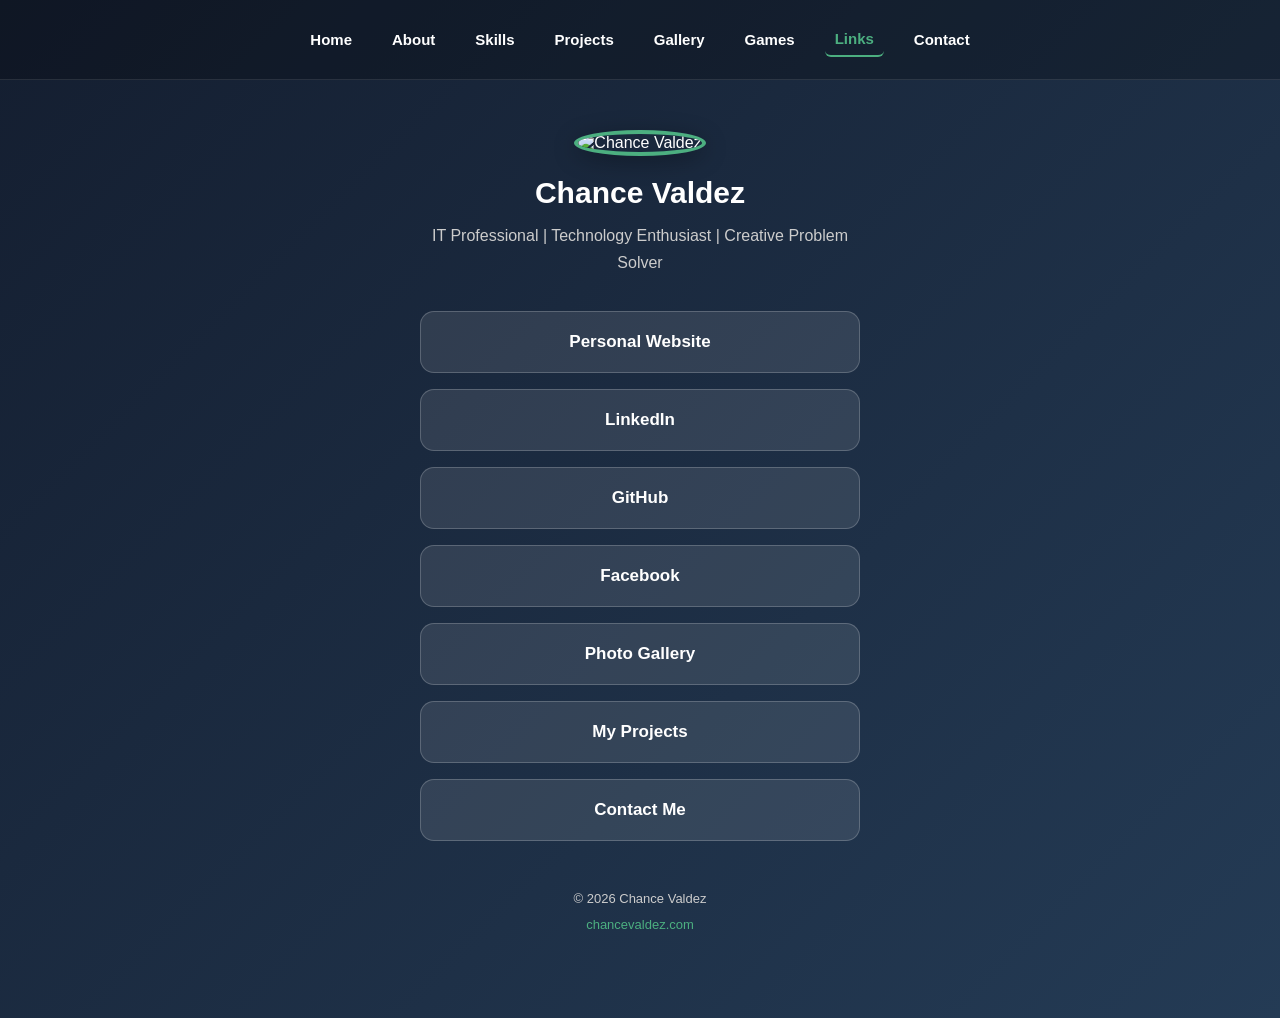
==== links/index.html @ d4bc0025 "Added Links page and stylesheet" ====
<!DOCTYPE html>
<html lang="en">

<head>
    <!-- ==========================================
         PAGE INFORMATION
    ========================================== -->

    <meta charset="UTF-8">

    <meta name="viewport"
          content="width=device-width, initial-scale=1.0">

    <meta name="description"
          content="Connect with Chance Valdez. Explore my professional portfolio, creative projects, social media, and more.">

    <title>Chance Valdez | Links</title>

    <!-- ==========================================
         STYLESHEETS
    ========================================== -->

    <!-- CSS specifically for the Links page -->
    <link rel="stylesheet" href="links.css">

</head>

<body>

    <!-- ==========================================
         WEBSITE NAVIGATION
    ========================================== -->

    <nav class="site-nav" aria-label="Main navigation">

        <a href="/">
            Home
        </a>

        <a href="/#about">
            About
        </a>

        <a href="/#skills">
            Skills
        </a>

        <a href="/#projects">
            Projects
        </a>

        <a href="/gallery.html">
            Gallery
        </a>

        <a href="/game.html">
            Games
        </a>

        <a href="/links/" aria-current="page">
            Links
        </a>

        <a href="/#contact">
            Contact
        </a>

    </nav>


    <!-- ==========================================
         MAIN PAGE CONTENT
    ========================================== -->

    <main class="container">

        <!-- ==========================================
             PROFILE SECTION
        ========================================== -->

        <header class="profile">

            <!-- Replace profile.jpg with your actual image filename -->

            <img
                src="../Images/profile.jpg"
                alt="Chance Valdez"
                class="profile-image"
            >

            <h1>Chance Valdez</h1>

            <p class="description">
                IT Professional | Technology Enthusiast |
                Creative Problem Solver
            </p>

        </header>


        <!-- ==========================================
             SOCIAL AND PROFESSIONAL LINKS
        ========================================== -->

        <section class="links-section" aria-label="My links">

            <div class="links">

                <!-- PERSONAL WEBSITE -->

                <a
                    href="https://chancevaldez.com"
                    class="link-button"
                >
                    Personal Website
                </a>


                <!-- LINKEDIN -->

                <a
                    href="https://linkedin.chancevaldez.com"
                    class="link-button"
                    target="_blank"
                    rel="noopener noreferrer"
                >
                    LinkedIn
                </a>


                <!-- GITHUB -->

                <a
                    href="https://github.com/Chance203"
                    class="link-button"
                    target="_blank"
                    rel="noopener noreferrer"
                >
                    GitHub
                </a>


                <!-- FACEBOOK -->

                <a
                    href="https://www.facebook.com/chance.valdez"
                    class="link-button"
                    target="_blank"
                    rel="noopener noreferrer"
                >
                    Facebook
                </a>


                <!-- PHOTO GALLERY -->

                <a
                    href="/gallery.html"
                    class="link-button"
                >
                    Photo Gallery
                </a>


                <!-- PROJECTS -->

                <a
                    href="/#projects"
                    class="link-button"
                >
                    My Projects
                </a>


                <!-- CONTACT -->

                <a
                    href="/#contact"
                    class="link-button"
                >
                    Contact Me
                </a>

            </div>

        </section>


        <!-- ==========================================
             FOOTER
        ========================================== -->

        <footer>

            <p>
                &copy; 2026 Chance Valdez
            </p>

            <p>
                <a href="https://chancevaldez.com">
                    chancevaldez.com
                </a>
            </p>

        </footer>

    </main>

</body>

</html>
---- links/links.css ----
/* ==========================================
   LINKS PAGE - GLOBAL STYLING
========================================== */

:root {
    --bg-dark: #141e30;
    --bg-light: #243b55;

    --primary: #4caf80;
    --primary-hover: #3a9469;

    --text: #ffffff;
    --text-muted: #cccccc;

    --button-bg: rgba(255, 255, 255, 0.1);
    --button-border: rgba(255, 255, 255, 0.2);
}

* {
    margin: 0;
    padding: 0;
    box-sizing: border-box;
}

html {
    scroll-behavior: smooth;
}

body {
    font-family: Arial, Helvetica, sans-serif;

    background: linear-gradient(
        135deg,
        var(--bg-dark),
        var(--bg-light)
    );

    color: var(--text);

    min-height: 100vh;
}


/* ==========================================
   WEBSITE NAVIGATION
========================================== */

.site-nav {
    width: 100%;

    display: flex;
    justify-content: center;
    align-items: center;

    flex-wrap: wrap;
    gap: 20px;

    padding: 22px 20px;

    background: rgba(0, 0, 0, 0.25);

    border-bottom: 1px solid rgba(
        255, 255, 255, 0.1
    );
}

.site-nav a {
    color: var(--text);

    text-decoration: none;

    font-size: 15px;
    font-weight: 600;

    padding: 8px 10px;

    border-radius: 6px;

    transition:
        background 0.3s ease,
        color 0.3s ease;
}

.site-nav a:hover {
    color: var(--primary);

    background: rgba(
        255, 255, 255, 0.08
    );
}

/* Highlight the current page */

.site-nav a[aria-current="page"] {
    color: var(--primary);

    border-bottom: 2px solid var(--primary);
}


/* ==========================================
   MAIN PAGE CONTAINER
========================================== */

.container {
    width: 100%;
    max-width: 480px;

    margin: 50px auto;

    padding: 0 20px;

    text-align: center;
}


/* ==========================================
   PROFILE SECTION
========================================== */

.profile {
    margin-bottom: 35px;
}

.profile-image {
    width: 130px;
    height: 130px;

    border-radius: 50%;

    object-fit: cover;

    border: 4px solid var(--primary);

    margin-bottom: 20px;

    box-shadow: 0 5px 25px rgba(
        0, 0, 0, 0.3
    );
}

.profile h1 {
    font-size: 30px;

    font-weight: 700;

    margin-bottom: 12px;
}

.description {
    color: var(--text-muted);

    font-size: 16px;

    line-height: 1.7;
}


/* ==========================================
   LINKS SECTION
========================================== */

.links-section {
    width: 100%;
}

.links {
    display: flex;
    flex-direction: column;

    gap: 16px;
}


/* ==========================================
   LINK BUTTONS
========================================== */

.link-button {
    display: block;

    width: 100%;

    padding: 20px;

    background: var(--button-bg);

    color: var(--text);

    text-decoration: none;

    border: 1px solid var(--button-border);

    border-radius: 14px;

    font-size: 17px;
    font-weight: 600;

    transition:
        transform 0.3s ease,
        background 0.3s ease,
        box-shadow 0.3s ease,
        border-color 0.3s ease;
}

.link-button:hover {
    background: var(--primary);

    border-color: var(--primary);

    transform: translateY(-4px);

    box-shadow: 0 8px 25px rgba(
        0, 0, 0, 0.3
    );
}

.link-button:active {
    transform: translateY(-1px);
}


/* ==========================================
   KEYBOARD ACCESSIBILITY
========================================== */

.link-button:focus-visible,
.site-nav a:focus-visible,
footer a:focus-visible {
    outline: 3px solid var(--primary);

    outline-offset: 4px;
}


/* ==========================================
   FOOTER
========================================== */

footer {
    margin-top: 45px;

    padding-bottom: 30px;

    color: var(--text-muted);

    font-size: 13px;

    line-height: 2;
}

footer a {
    color: var(--primary);

    text-decoration: none;

    transition: color 0.3s ease;
}

footer a:hover {
    color: var(--text);
}


/* ==========================================
   MOBILE RESPONSIVENESS
========================================== */

@media (max-width: 600px) {

    .site-nav {
        gap: 8px;

        padding: 15px 10px;
    }

    .site-nav a {
        font-size: 13px;

        padding: 8px;
    }

    .container {
        margin: 35px auto;

        padding: 0 18px;
    }

    .profile-image {
        width: 110px;
        height: 110px;
    }

    .profile h1 {
        font-size: 26px;
    }

    .description {
        font-size: 14px;
    }

    .link-button {
        font-size: 16px;

        padding: 18px;
    }

}


/* ==========================================
   REDUCED MOTION ACCESSIBILITY
========================================== */

@media (prefers-reduced-motion: reduce) {

    html {
        scroll-behavior: auto;
    }

    .link-button,
    .site-nav a,
    footer a {
        transition: none;
    }

    .link-button:hover {
        transform: none;
    }

}
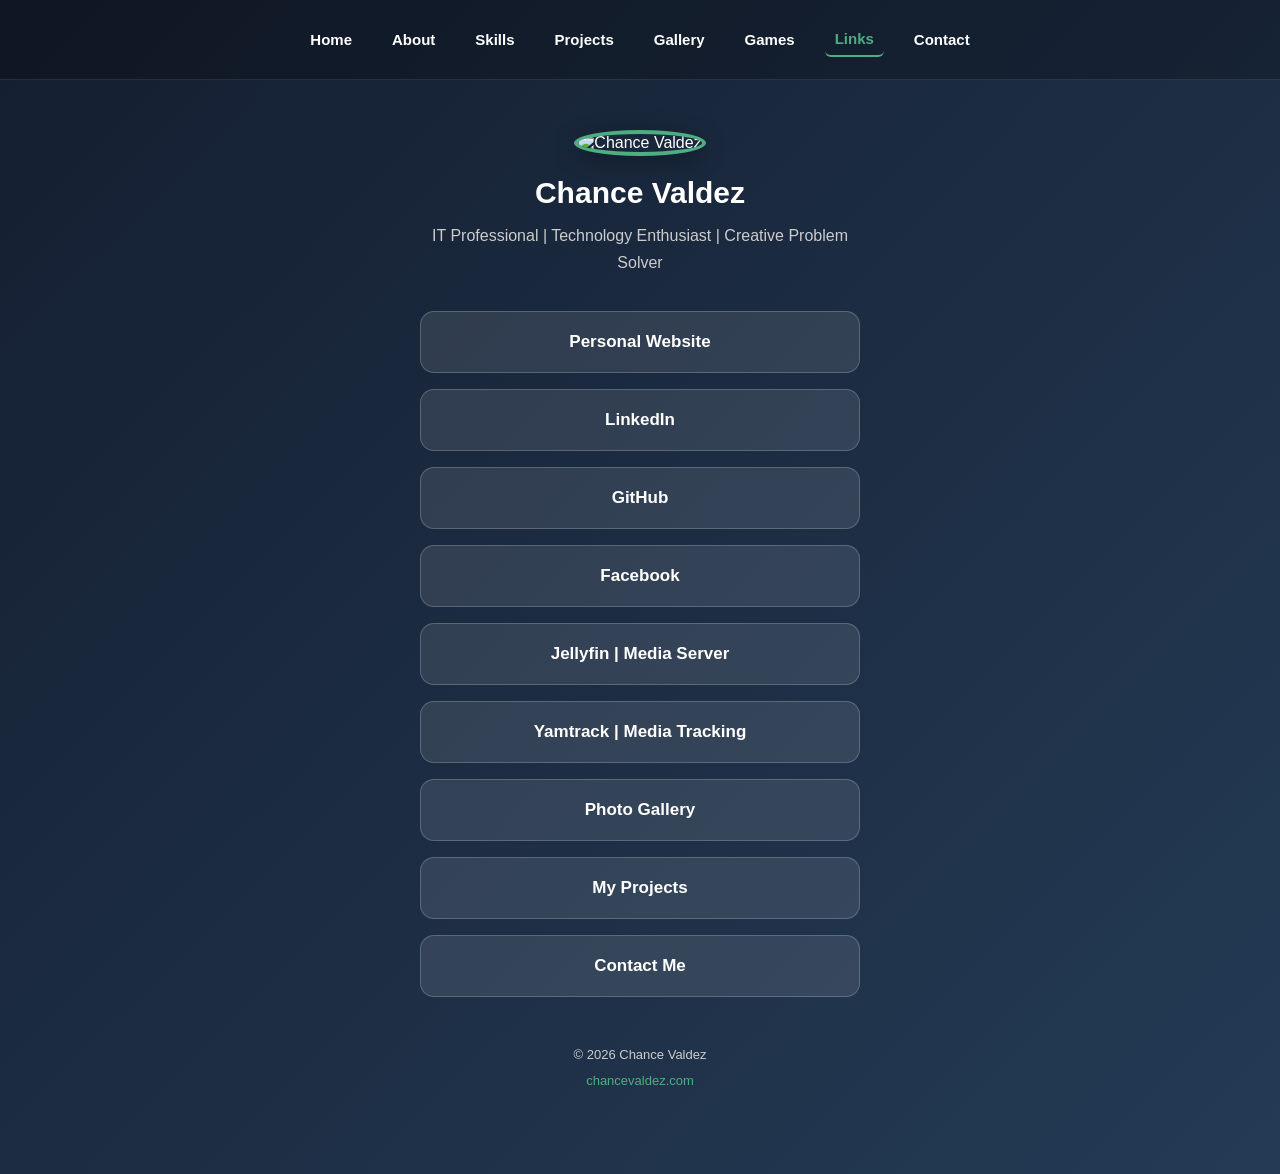
==== commit 998365b3: "Adding jellyfin and yamtrack buttons" ====
--- a/links/index.html
+++ b/links/index.html
@@ -151,6 +151,32 @@
                     Facebook
                 </a>
 
+                <!-- ==========================================
+     PERSONAL MEDIA SERVER
+========================================== -->
+
+<!-- JELLYFIN -->
+
+<a
+    href="https://jellyfin.chancevaldez.com"
+    class="link-button"
+    target="_blank"
+    rel="noopener noreferrer"
+>
+    Jellyfin | Media Server
+</a>
+
+
+<!-- YAMTRACK -->
+
+<a
+    href="https://yamtrack.chancevaldez.com"
+    class="link-button"
+    target="_blank"
+    rel="noopener noreferrer"
+>
+    Yamtrack | Media Tracking
+</a>
 
                 <!-- PHOTO GALLERY -->
 
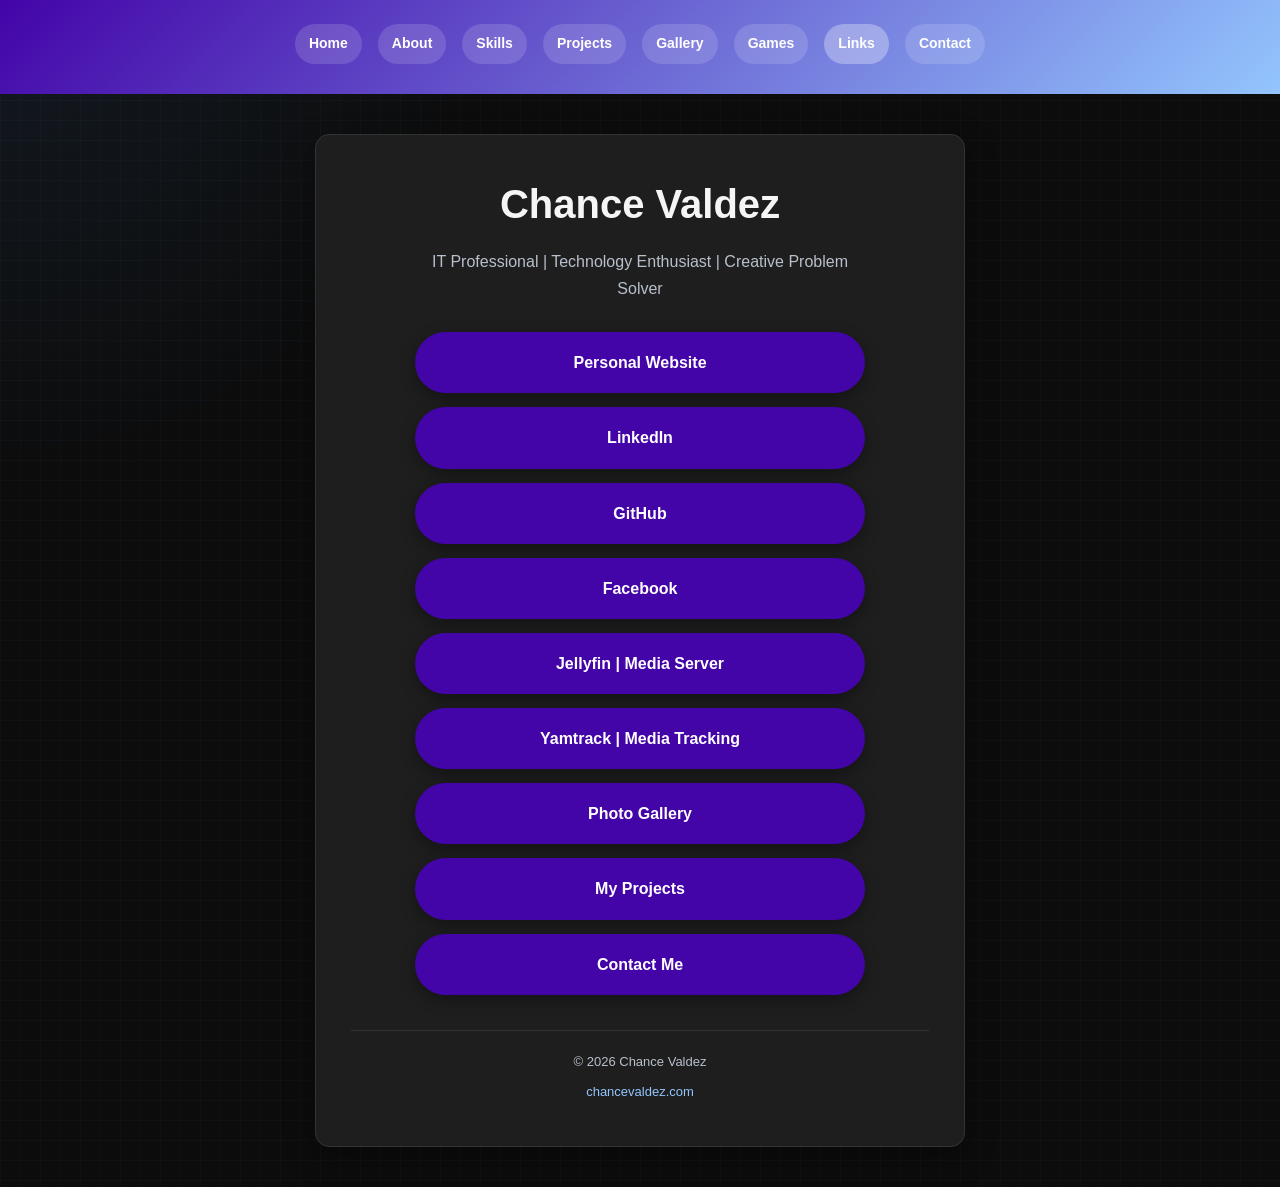
==== commit b75e8ebb: "Updating style and removing profile picture section" ====
--- a/links/index.html
+++ b/links/index.html
@@ -74,28 +74,21 @@
 
     <main class="container">
 
-        <!-- ==========================================
-             PROFILE SECTION
-        ========================================== -->
-
-        <header class="profile">
-
-            <!-- Replace profile.jpg with your actual image filename -->
-
-            <img
-                src="../Images/profile.jpg"
-                alt="Chance Valdez"
-                class="profile-image"
-            >
-
-            <h1>Chance Valdez</h1>
-
-            <p class="description">
-                IT Professional | Technology Enthusiast |
-                Creative Problem Solver
-            </p>
-
-        </header>
+     <!-- ==========================================
+     PROFILE SECTION
+    ========================================== -->
+
+    <header class="profile">
+
+        <h1>Chance Valdez</h1>
+
+        <p class="description">
+            IT Professional | Technology Enthusiast |
+            Creative Problem Solver
+        </p>
+
+    </header>
+
 
 
         <!-- ==========================================
--- a/links/links.css
+++ b/links/links.css
@@ -1,20 +1,26 @@
 /* ==========================================
-   LINKS PAGE - GLOBAL STYLING
+   LINKS PAGE - COLOR VARIABLES
 ========================================== */
 
 :root {
-    --bg-dark: #141e30;
-    --bg-light: #243b55;
-
-    --primary: #4caf80;
-    --primary-hover: #3a9469;
-
-    --text: #ffffff;
-    --text-muted: #cccccc;
-
-    --button-bg: rgba(255, 255, 255, 0.1);
-    --button-border: rgba(255, 255, 255, 0.2);
-}
+    --bg: #121212;
+    --card: #1e1e1e;
+
+    --text: #f5f5f5;
+    --muted: #b8c0cc;
+
+    --primary: #4304a8;
+    --primary-dark: #93c5fd;
+
+    --border: #333333;
+
+    --shadow: rgba(0, 0, 0, 0.35);
+}
+
+
+/* ==========================================
+   GLOBAL RESET
+========================================== */
 
 * {
     margin: 0;
@@ -29,20 +35,49 @@
 body {
     font-family: Arial, Helvetica, sans-serif;
 
-    background: linear-gradient(
-        135deg,
-        var(--bg-dark),
-        var(--bg-light)
-    );
+    line-height: 1.7;
 
     color: var(--text);
 
     min-height: 100vh;
-}
-
-
-/* ==========================================
-   WEBSITE NAVIGATION
+
+    background:
+        linear-gradient(
+            rgba(0, 0, 0, 0.35),
+            rgba(0, 0, 0, 0.35)
+        ),
+        linear-gradient(
+            to right,
+            rgba(96, 165, 250, 0.06) 1px,
+            transparent 1px
+        ),
+        linear-gradient(
+            to bottom,
+            rgba(96, 165, 250, 0.06) 1px,
+            transparent 1px
+        ),
+        radial-gradient(
+            circle at top left,
+            rgba(96, 165, 250, 0.14),
+            transparent 28%
+        ),
+        linear-gradient(
+            180deg,
+            var(--bg),
+            var(--bg)
+        );
+
+    background-size:
+        auto,
+        20px 20px,
+        20px 20px,
+        auto,
+        auto;
+}
+
+
+/* ==========================================
+   HEADER AND NAVIGATION
 ========================================== */
 
 .site-nav {
@@ -53,48 +88,60 @@
     align-items: center;
 
     flex-wrap: wrap;
-    gap: 20px;
-
-    padding: 22px 20px;
-
-    background: rgba(0, 0, 0, 0.25);
-
-    border-bottom: 1px solid rgba(
-        255, 255, 255, 0.1
+
+    gap: 4px;
+
+    padding: 24px 20px;
+
+    background: linear-gradient(
+        135deg,
+        var(--primary),
+        var(--primary-dark)
     );
 }
 
 .site-nav a {
-    color: var(--text);
+    display: inline-block;
+
+    margin: 0 6px 6px;
+
+    padding: 8px 14px;
+
+    color: white;
 
     text-decoration: none;
 
-    font-size: 15px;
-    font-weight: 600;
-
-    padding: 8px 10px;
-
-    border-radius: 6px;
+    font-size: 14px;
+    font-weight: bold;
+
+    border-radius: 999px;
+
+    background: rgba(
+        255, 255, 255, 0.14
+    );
 
     transition:
-        background 0.3s ease,
-        color 0.3s ease;
+        background 0.2s ease,
+        transform 0.2s ease;
 }
 
 .site-nav a:hover {
-    color: var(--primary);
-
     background: rgba(
-        255, 255, 255, 0.08
+        255, 255, 255, 0.24
     );
-}
-
-/* Highlight the current page */
+
+    transform: translateY(-2px);
+}
 
 .site-nav a[aria-current="page"] {
-    color: var(--primary);
-
-    border-bottom: 2px solid var(--primary);
+    background: rgba(
+        255, 255, 255, 0.3
+    );
+}
+
+.site-nav a:focus-visible {
+    outline: 3px solid white;
+    outline-offset: 3px;
 }
 
 
@@ -104,11 +151,20 @@
 
 .container {
     width: 100%;
-    max-width: 480px;
-
-    margin: 50px auto;
-
-    padding: 0 20px;
+
+    max-width: 650px;
+
+    margin: 40px auto;
+
+    padding: 35px;
+
+    background: var(--card);
+
+    border: 1px solid var(--border);
+
+    border-radius: 14px;
+
+    box-shadow: 0 10px 30px var(--shadow);
 
     text-align: center;
 }
@@ -119,40 +175,44 @@
 ========================================== */
 
 .profile {
-    margin-bottom: 35px;
+    margin-bottom: 30px;
 }
 
 .profile-image {
+    display: block;
+
     width: 130px;
     height: 130px;
 
+    margin: 0 auto 20px;
+
     border-radius: 50%;
 
     object-fit: cover;
 
     border: 4px solid var(--primary);
 
-    margin-bottom: 20px;
-
-    box-shadow: 0 5px 25px rgba(
-        0, 0, 0, 0.3
-    );
+    box-shadow: 0 8px 24px var(--shadow);
 }
 
 .profile h1 {
-    font-size: 30px;
-
-    font-weight: 700;
-
-    margin-bottom: 12px;
+    font-size: 2.5rem;
+
+    margin-bottom: 10px;
+
+    color: var(--text);
 }
 
 .description {
-    color: var(--text-muted);
-
-    font-size: 16px;
+    color: var(--muted);
+
+    font-size: 1rem;
 
     line-height: 1.7;
+
+    max-width: 450px;
+
+    margin: 0 auto;
 }
 
 
@@ -168,7 +228,11 @@
     display: flex;
     flex-direction: column;
 
-    gap: 16px;
+    gap: 14px;
+
+    max-width: 450px;
+
+    margin: 0 auto;
 }
 
 
@@ -181,54 +245,43 @@
 
     width: 100%;
 
-    padding: 20px;
-
-    background: var(--button-bg);
-
-    color: var(--text);
+    padding: 16px 20px;
+
+    background: var(--primary);
+
+    color: white;
 
     text-decoration: none;
 
-    border: 1px solid var(--button-border);
-
-    border-radius: 14px;
-
-    font-size: 17px;
-    font-weight: 600;
+    border-radius: 999px;
+
+    border: 1px solid transparent;
+
+    font-size: 16px;
+    font-weight: bold;
+
+    box-shadow: 0 5px 15px var(--shadow);
 
     transition:
-        transform 0.3s ease,
-        background 0.3s ease,
-        box-shadow 0.3s ease,
-        border-color 0.3s ease;
+        background 0.2s ease,
+        transform 0.2s ease,
+        box-shadow 0.2s ease;
 }
 
 .link-button:hover {
-    background: var(--primary);
-
-    border-color: var(--primary);
-
-    transform: translateY(-4px);
-
-    box-shadow: 0 8px 25px rgba(
-        0, 0, 0, 0.3
-    );
+    background: #5b16c8;
+
+    transform: translateY(-3px);
+
+    box-shadow: 0 10px 24px var(--shadow);
 }
 
 .link-button:active {
-    transform: translateY(-1px);
-}
-
-
-/* ==========================================
-   KEYBOARD ACCESSIBILITY
-========================================== */
-
-.link-button:focus-visible,
-.site-nav a:focus-visible,
-footer a:focus-visible {
-    outline: 3px solid var(--primary);
-
+    transform: translateY(0);
+}
+
+.link-button:focus-visible {
+    outline: 3px solid var(--primary-dark);
     outline-offset: 4px;
 }
 
@@ -238,27 +291,52 @@
 ========================================== */
 
 footer {
-    margin-top: 45px;
-
-    padding-bottom: 30px;
-
-    color: var(--text-muted);
+    margin-top: 35px;
+
+    padding-top: 20px;
+
+    border-top: 1px solid var(--border);
+
+    color: var(--muted);
 
     font-size: 13px;
 
-    line-height: 2;
+    text-align: center;
+}
+
+footer p {
+    margin-bottom: 8px;
 }
 
 footer a {
-    color: var(--primary);
+    color: var(--primary-dark);
 
     text-decoration: none;
-
-    transition: color 0.3s ease;
 }
 
 footer a:hover {
-    color: var(--text);
+    text-decoration: underline;
+}
+
+
+/* ==========================================
+   TABLET RESPONSIVENESS
+========================================== */
+
+@media (max-width: 768px) {
+
+    .container {
+        margin: 25px auto;
+
+        width: calc(100% - 30px);
+
+        padding: 28px 22px;
+    }
+
+    .profile h1 {
+        font-size: 2rem;
+    }
+
 }
 
 
@@ -266,24 +344,24 @@
    MOBILE RESPONSIVENESS
 ========================================== */
 
-@media (max-width: 600px) {
+@media (max-width: 480px) {
 
     .site-nav {
-        gap: 8px;
-
-        padding: 15px 10px;
+        padding: 18px 10px;
     }
 
     .site-nav a {
-        font-size: 13px;
-
-        padding: 8px;
+        font-size: 12px;
+
+        padding: 7px 11px;
+
+        margin: 3px;
     }
 
     .container {
-        margin: 35px auto;
-
-        padding: 0 18px;
+        margin: 20px auto;
+
+        padding: 25px 18px;
     }
 
     .profile-image {
@@ -292,7 +370,7 @@
     }
 
     .profile h1 {
-        font-size: 26px;
+        font-size: 1.8rem;
     }
 
     .description {
@@ -300,9 +378,9 @@
     }
 
     .link-button {
-        font-size: 16px;
-
-        padding: 18px;
+        padding: 15px;
+
+        font-size: 15px;
     }
 
 }
@@ -318,12 +396,12 @@
         scroll-behavior: auto;
     }
 
-    .link-button,
     .site-nav a,
-    footer a {
+    .link-button {
         transition: none;
     }
 
+    .site-nav a:hover,
     .link-button:hover {
         transform: none;
     }
